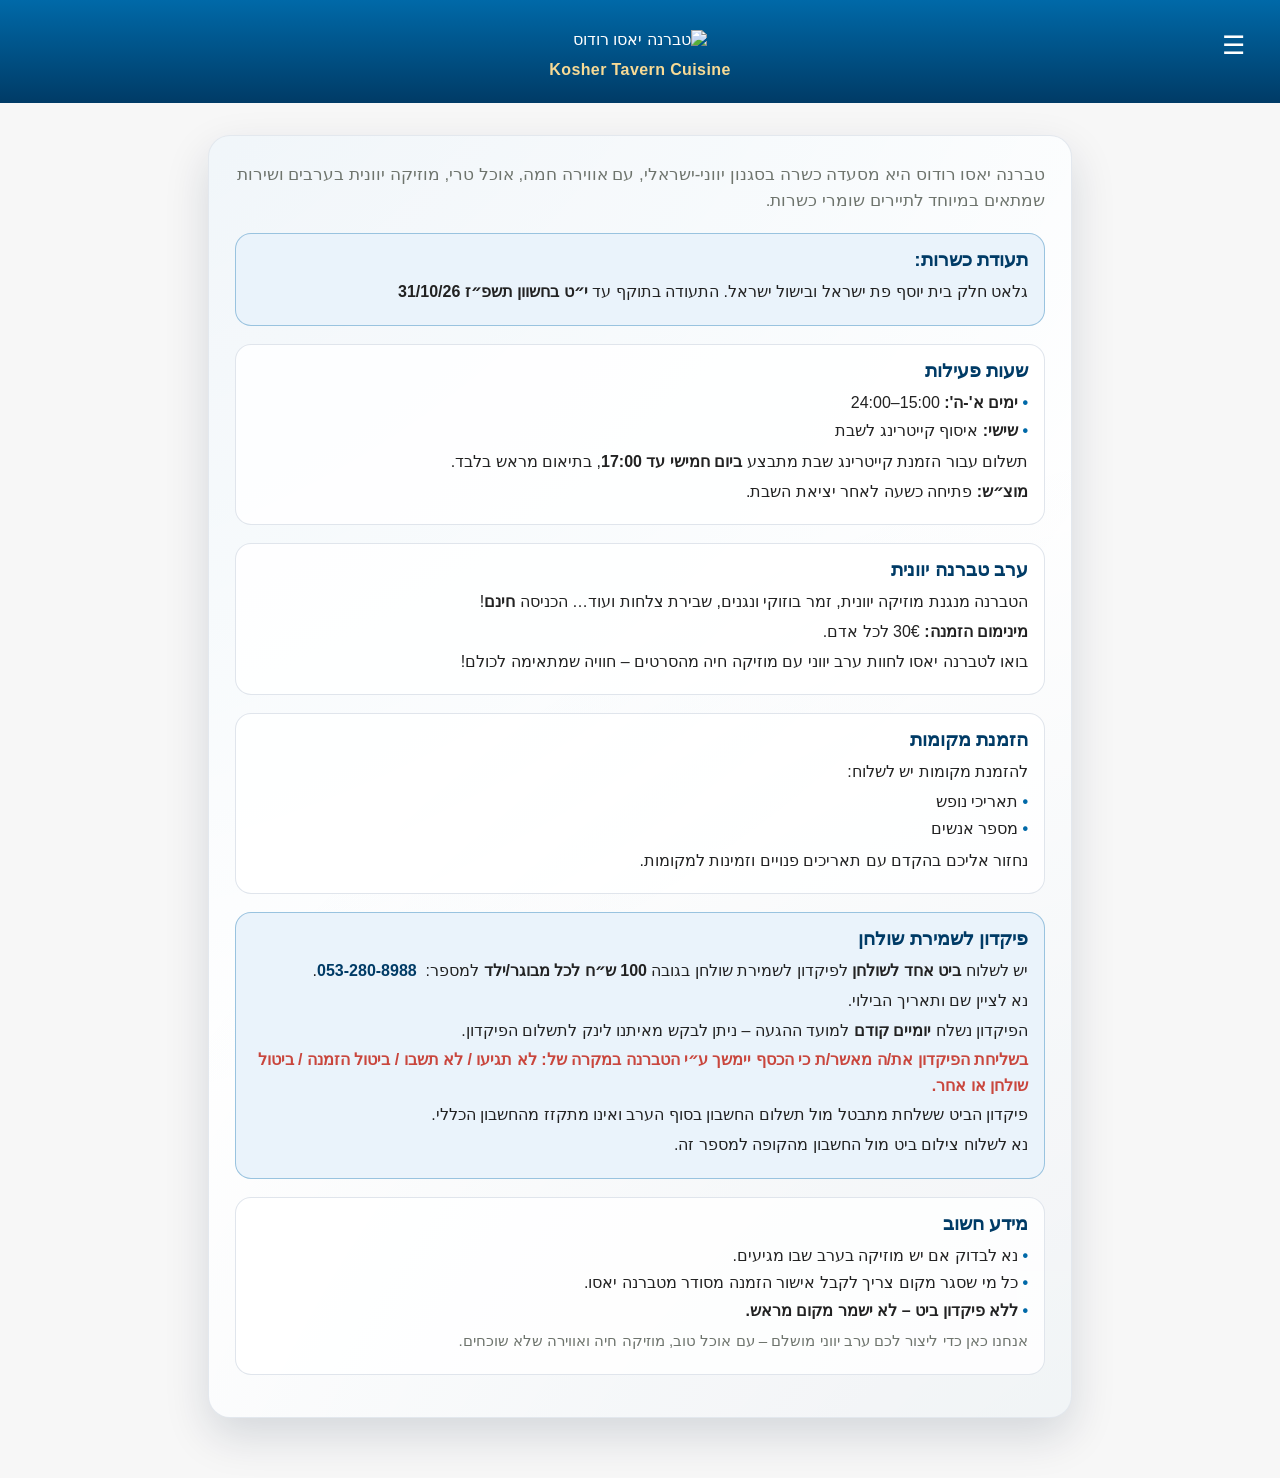
==== index.html @ 603217aa "Create index.html with homepage layout and styles Add initial HTML structure and styles for the home" ====
<!doctype html>
<html dir="rtl" lang="he">
<head>
  <meta charset="utf-8"> 
  <meta content="width=device-width, initial-scale=1.0" name="viewport">
  <link href="images/icon.ico" rel="icon" type="image/x-icon">
  <title>דף הבית – טברנה יאסו רודוס</title>
  <link href="css/style.css" rel="stylesheet">
  <style>
:root {
    --bg: #f7f7f7;
    --panel: #ffffff;
    --panel-strong: #eaf3fb;
    --text: #222;
    --muted: #6e746d;
    --line: #dde3ea;
    --brand: #0069a8;
    --brand-dark: #003b66;
    --gold: #f7da95;
    --danger: #c9463d;
    --shadow: 0 18px 45px rgba(0,30,55,.14);
}

body {
    min-height: 100vh;
}

.hero-subtitle {
    margin: 0;
    color: var(--gold);
    font-size: 16px;
    font-weight: 700;
    letter-spacing: .4px;
}

.page-wrap {
    max-width: 900px;
    margin: 32px auto 60px;
    padding: 0 18px;
}

.card {
    background: var(--panel);
    border-radius: 22px;
    padding: 26px 26px 30px;
    box-shadow: var(--shadow);
    border: 1px solid rgba(221,227,234,.8);
    position: relative;
    overflow: hidden;
}

.card::before {
    content: "";
    position: absolute;
    inset: -40%;
    background: radial-gradient(circle at 0 0, rgba(0,105,168,.10), transparent 55%),
                radial-gradient(circle at 100% 100%, rgba(0,59,102,.10), transparent 55%);
    opacity: .9;
    pointer-events: none;
}

.card-inner {
    position: relative;
    z-index: 1;
}

h1 {
    margin: 0 0 10px;
    font-size: 2rem;
    letter-spacing: .5px;
    text-align: center;
    color: #444;
}

.subtitle {
    margin: 0 0 18px;
    color: var(--muted);
    font-size: 1.05rem;
}

section.block {
    margin: 18px 0 12px;
    padding: 14px 16px 16px;
    border-radius: 16px;
    background: rgba(255,255,255,.82);
    border: 1px solid rgba(221,227,234,.9);
}

section.block.highlight {
    background: var(--panel-strong);
    border-color: rgba(0,105,168,.35);
}

section.block h2 {
    margin: 0 0 8px;
    font-size: 1.2rem;
    color: var(--brand-dark);
}

p {
    margin: 4px 0;
    line-height: 1.6;
    font-size: 1rem;
}

.list {
    margin: 4px 0 6px;
    padding: 0;
    list-style: none;
}

.list li {
    margin: 2px 0;
    line-height: 1.6;
}

.list li::before {
    content: "• ";
    color: var(--brand);
    font-weight: bold;
}

.phone {
    font-weight: 900;
    color: var(--brand-dark);
}

.note {
    font-size: .95rem;
    color: var(--muted);
    margin-top: 6px;
}

.danger {
    color: var(--danger);
    font-weight: 700;
}

@media (max-width: 640px) {
    h1 { font-size: 1.6rem; }
    .subtitle { font-size: 0.95rem; }
    p { font-size: 0.95rem; line-height: 1.55; }
    section.block { padding: 12px 14px; }
    .card { padding: 18px 16px 20px; border-radius: 16px; }
    .page-wrap { margin: 20px auto 35px; padding: 0 10px; }
}

	/* ===========================
   style.css - קובץ עיצוב משותף לכל 4 הדפים
   טברנה יאסו רודוס - עיצוב כחול
=========================== */

* {
	box-sizing: border-box;
	margin: 0;
	padding: 0;
}

body {
	font-family: Arial, Helvetica, sans-serif;
	background: #f7f7f7;
	color: #222;
}

a {
	color: inherit;
	text-decoration: none;
}

/* ===========================
   HEADER - זהה בכל הדפים
=========================== */
header {
	background: linear-gradient(to bottom, #0069a8, #003b66);
	color: white;
	text-align: center;
	padding: 30px 15px 20px;
	position: relative;
}

header h1 {
	font-size: 40px;
	letter-spacing: 3px;
	margin-bottom: 5px;
}

header p {
	font-size: 18px;
	margin-bottom: 15px;
}

header img {
	margin-bottom: 8px;
}

/* כפתור פתיחת תפריט צד */
.openbtn {
	font-size: 26px;
	cursor: pointer;
	background-color: transparent;
	color: white;
	padding: 10px 15px;
	border: none;
	position: absolute;
	top: 20px;
	right: 20px;
}

.openbtn:hover {
	color: #f7da95;
}

/* פנל ניווט צד */
.sidepanel {
	width: 0;
	position: fixed;
	z-index: 100;
	height: 100%;
	top: 0;
	right: 0;
	background-color: #003b66;
	overflow-x: hidden;
	transition: 0.4s;
	padding-top: 60px;
}

.sidepanel a {
	padding: 12px 25px;
	text-decoration: none;
	font-size: 22px;
	color: #ffffff;
	display: block;
	transition: 0.3s;
}

.sidepanel a:hover,
.sidepanel a.active {
	color: #f7da95;
}

.sidepanel .closebtn {
	position: absolute;
	top: 10px;
	left: 20px;
	font-size: 40px;
	color: white;
}

/* מיתוג שפה (בדף התפריט) */
.lang-switcher {
	display: flex;
	justify-content: center;
	gap: 12px;
	margin-top: 10px;
}

.lang-btn {
	background: rgba(255,255,255,0.15);
	border: 2px solid rgba(255,255,255,0.5);
	border-radius: 8px;
	color: white;
	padding: 6px 12px;
	cursor: pointer;
	font-size: 14px;
}

.lang-btn.active {
	background: white;
	color: #003b66;
}

/* ===========================
   ריספונסיביות משותפת
=========================== */
@media (max-width: 640px) {
	header {
		padding: 18px 10px;
	}

	header h1 {
		font-size: 28px;
	}

	header p {
		font-size: 15px;
	}

	.openbtn {
		font-size: 22px;
		top: 14px;
		right: 14px;
		padding: 6px 10px;
	}

	.sidepanel a {
		font-size: 20px;
		padding: 10px 20px;
	}
}  
  </style>
</head>
<body>

<header class="hero">
	<button class="openbtn" onclick="openNav()">☰</button>
    <img alt="טברנה יאסו רודוס" height="48" src="images/Logo.png" width="200">
	<p class="hero-subtitle">Kosher Tavern Cuisine</p>
	<div id="mySidepanel" class="sidepanel">
		<a class="closebtn" href="javascript:void(0)" onclick="closeNav()">×</a>
		<a class="active" href="https://yasou-taverna.github.io/kosher-restaurant/">דף הבית</a>
		<a href="https://yasou-taverna.github.io/kosher-restaurant/menu.html">תפריט</a>
		<a href="https://yasou-taverna.github.io/kosher-restaurant/privacy-policy.html">מדיניות פרטיות</a>
		<a href="https://yasou-taverna.github.io/kosher-restaurant/Contact-Us.html">צור קשר</a> 
	    <a href="https://yasou-taverna.github.io/kosher-restaurant/Kosher-Certificate.html">תעודת כשרות</a>
		<a href="https://yasou-taverna.github.io/kosher-restaurant/Location.html">המיקום שלנו</a>
		<a href="https://yasou-taverna.github.io/kosher-restaurant/booking.html">הזמנת שולחן</a>
	</div>
</header>

<main class="page-wrap">
  <article class="card">
    <div class="card-inner">

      <p class="subtitle">
        טברנה יאסו רודוס היא מסעדה כשרה בסגנון יווני‑ישראלי, עם אווירה חמה, אוכל טרי,
        מוזיקה יוונית בערבים ושירות שמתאים במיוחד לתיירים שומרי כשרות.
      </p>

      <section class="block highlight">
        <h2>תעודת כשרות:</h2>
        
        <p>גלאט חלק בית יוסף פת ישראל ובישול ישראל. התעודה בתוקף עד <strong>י״ט 
		בחשוון תשפ״ז 31/10/26</strong></p>
      </section>

      <section class="block">
        <h2>שעות פעילות</h2>
        <ul class="list">
          <li><strong>ימים א'-ה':</strong> 15:00–24:00</li>
          <li><strong>שישי:</strong> איסוף קייטרינג לשבת</li>
        </ul>
        <p>
          תשלום עבור הזמנת קייטרינג שבת מתבצע
          <strong>ביום חמישי עד 17:00</strong>, בתיאום מראש בלבד.
        </p>
        <p><strong>מוצ״ש:</strong> פתיחה כשעה לאחר יציאת השבת.</p>
      </section>

      <section class="block">
        <h2>ערב טברנה יוונית</h2>
        <p>
          הטברנה מנגנת מוזיקה יוונית, זמר בוזוקי ונגנים, שבירת צלחות ועוד…
          הכניסה <strong>חינם</strong>!
        </p>
        <p><strong>מינימום הזמנה:</strong> 30€ לכל אדם.</p>
        <p>
          בואו לטברנה יאסו לחוות ערב יווני עם מוזיקה חיה מהסרטים –
          חוויה שמתאימה לכולם!
        </p>
      </section>

      <section class="block">
        <h2>הזמנת מקומות</h2>
        <p>
          להזמנת מקומות יש לשלוח:
        </p>
        <ul class="list">
          <li>תאריכי נופש</li>
          <li>מספר אנשים</li>
        </ul>
        <p>נחזור אליכם בהקדם עם תאריכים פנויים וזמינות למקומות.</p>
      </section>

      <section class="block highlight">
        <h2>פיקדון לשמירת שולחן</h2>
        <p>
          יש לשלוח <strong>ביט אחד לשולחן</strong> לפיקדון לשמירת שולחן
          בגובה <strong>100 ש״ח לכל מבוגר/ילד</strong> למספר:
          <span class="phone" style="direction:ltr; unicode-bidi:embed;">053-280-8988
           </span>.
        </p>
        <p>נא לציין שם ותאריך הבילוי.</p>
        <p>
          הפיקדון נשלח <strong>יומיים קודם</strong> למועד ההגעה –
          ניתן לבקש מאיתנו לינק לתשלום הפיקדון.
        </p>
        <p class="danger">
          בשליחת הפיקדון את/ה מאשר/ת כי הכסף יימשך ע״י הטברנה במקרה של:
          לא תגיעו / לא תשבו / ביטול הזמנה / ביטול שולחן או אחר.
        </p>
        <p>
          פיקדון הביט ששלחת מתבטל מול תשלום החשבון בסוף הערב
          ואינו מתקזז מהחשבון הכללי.
        </p>
        <p>
          נא לשלוח צילום ביט מול החשבון מהקופה למספר זה.
        </p>
      </section>

      <section class="block">
        <h2>מידע חשוב</h2>
        <ul class="list">
          <li>נא לבדוק אם יש מוזיקה בערב שבו מגיעים.</li>
          <li>כל מי שסגר מקום צריך לקבל אישור הזמנה מסודר מטברנה יאסו.</li>
          <li><strong>ללא פיקדון ביט – לא ישמר מקום מראש.</strong></li>
        </ul>
        <p class="note">
          אנחנו כאן כדי ליצור לכם ערב יווני מושלם – עם אוכל טוב, מוזיקה חיה ואווירה שלא שוכחים.
        </p>
      </section>

    </div>
  </article>
</main>
<script>
function openNav() {
  document.getElementById("mySidepanel").style.width = "250px";
}

function closeNav() {
  document.getElementById("mySidepanel").style.width = "0";
}
</script>
<script src="js/faq-data.js"></script>	
<script src="js/chatbot.js"></script
</body>
</html>
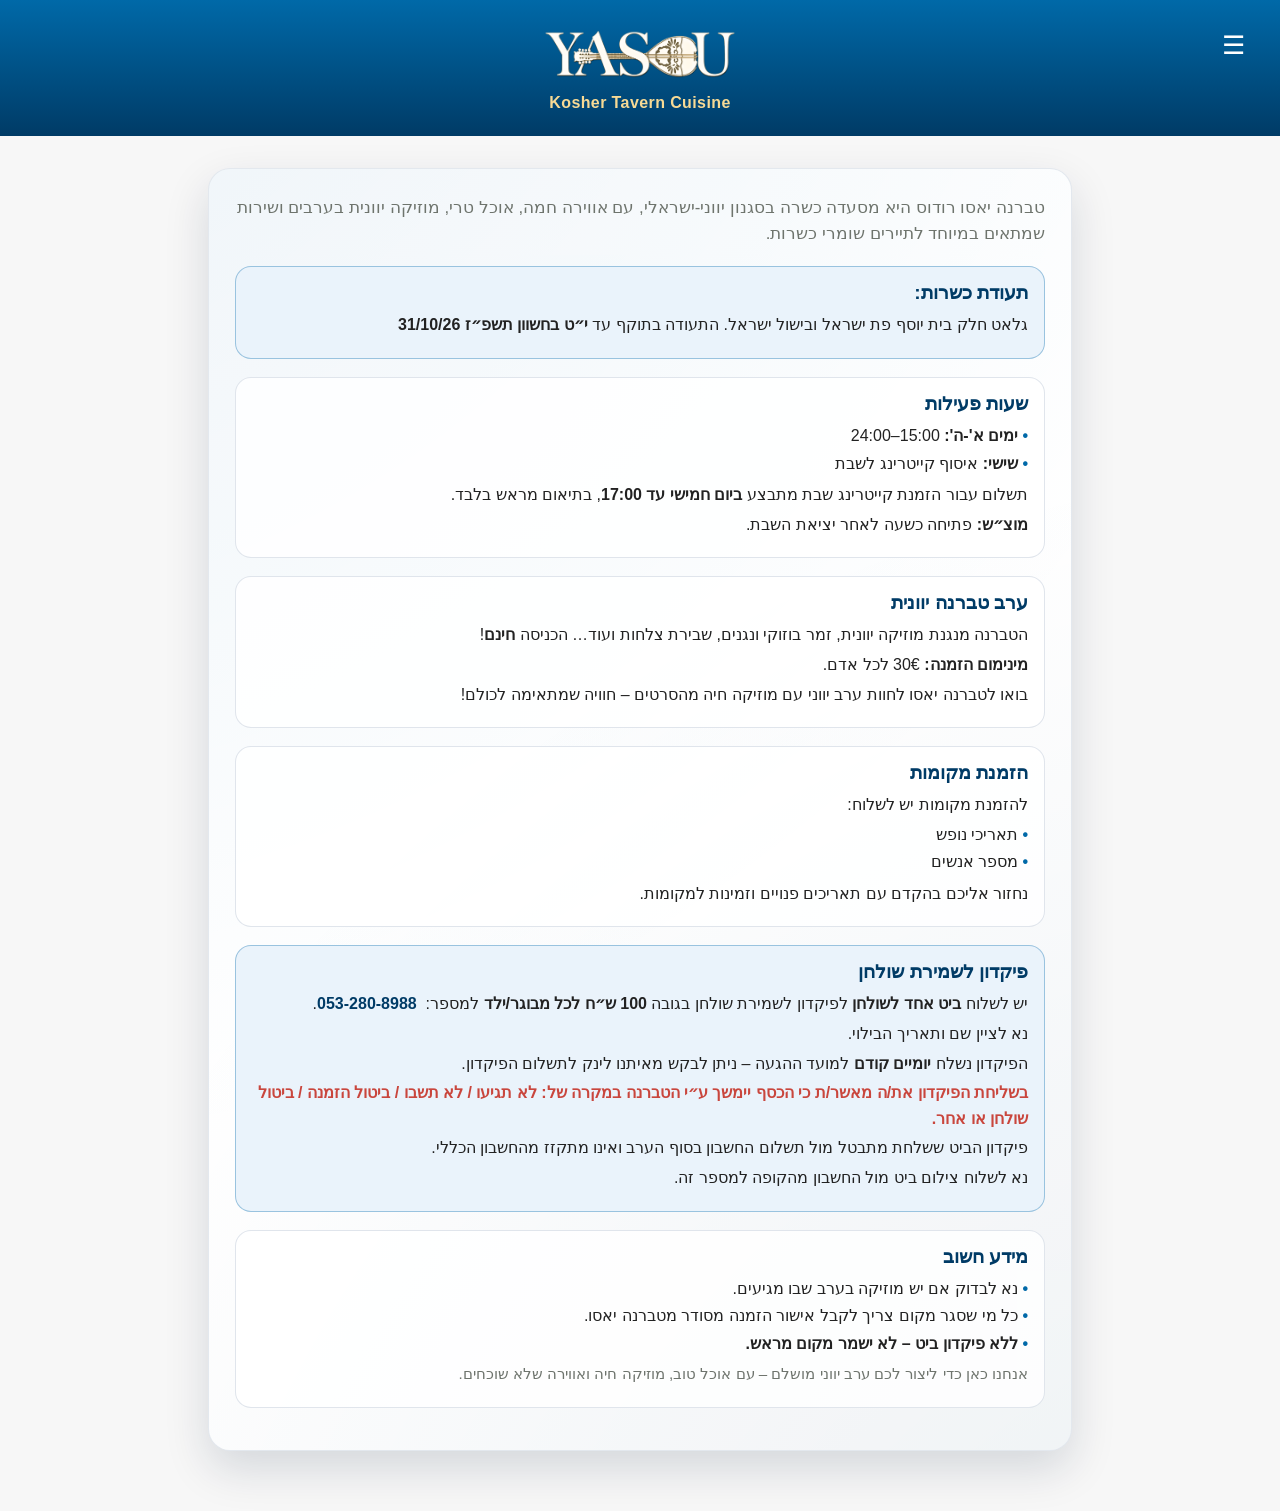
==== commit 07498098: "Update links to point to Rhodes site" ====
--- a/index.html
+++ b/index.html
@@ -309,13 +309,13 @@
 	<p class="hero-subtitle">Kosher Tavern Cuisine</p>
 	<div id="mySidepanel" class="sidepanel">
 		<a class="closebtn" href="javascript:void(0)" onclick="closeNav()">×</a>
-		<a class="active" href="https://yasou-taverna.github.io/kosher-restaurant/">דף הבית</a>
-		<a href="https://yasou-taverna.github.io/kosher-restaurant/menu.html">תפריט</a>
-		<a href="https://yasou-taverna.github.io/kosher-restaurant/privacy-policy.html">מדיניות פרטיות</a>
-		<a href="https://yasou-taverna.github.io/kosher-restaurant/Contact-Us.html">צור קשר</a> 
-	    <a href="https://yasou-taverna.github.io/kosher-restaurant/Kosher-Certificate.html">תעודת כשרות</a>
-		<a href="https://yasou-taverna.github.io/kosher-restaurant/Location.html">המיקום שלנו</a>
-		<a href="https://yasou-taverna.github.io/kosher-restaurant/booking.html">הזמנת שולחן</a>
+		<a class="active" href="https://yasou-taverna.github.io/Rhodes/">דף הבית</a>
+		<a href="https://yasou-taverna.github.io/Rhodes/menu.html">תפריט</a>
+		<a href="https://yasou-taverna.github.io/Rhodes/privacy-policy.html">מדיניות פרטיות</a>
+		<a href="https://yasou-taverna.github.io/Rhodes/Contact-Us.html">צור קשר</a> 
+	    <a href="https://yasou-taverna.github.io/Rhodes/Kosher-Certificate.html">תעודת כשרות</a>
+		<a href="https://yasou-taverna.github.io/Rhodes/Location.html">המיקום שלנו</a>
+		<a href="https://yasou-taverna.github.io/Rhodes/booking.html">הזמנת שולחן</a>
 	</div>
 </header>
 
--- a/css/style.css
+++ b/css/style.css
@@ -0,0 +1,152 @@
+/* ===========================
+   style.css - קובץ עיצוב משותף לכל 4 הדפים
+   טברנה יאסו רודוס - עיצוב כחול
+=========================== */
+
+* {
+	box-sizing: border-box;
+	margin: 0;
+	padding: 0;
+}
+
+body {
+	font-family: Arial, Helvetica, sans-serif;
+	background: #f7f7f7;
+	color: #222;
+}
+
+a {
+	color: inherit;
+	text-decoration: none;
+}
+
+/* ===========================
+   HEADER - זהה בכל הדפים
+=========================== */
+header {
+	background: linear-gradient(to bottom, #0069a8, #003b66);
+	color: white;
+	text-align: center;
+	padding: 30px 15px 20px;
+	position: relative;
+}
+
+header h1 {
+	font-size: 40px;
+	letter-spacing: 3px;
+	margin-bottom: 5px;
+}
+
+header p {
+	font-size: 18px;
+	margin-bottom: 15px;
+}
+
+header img {
+	margin-bottom: 8px;
+}
+
+/* כפתור פתיחת תפריט צד */
+.openbtn {
+	font-size: 26px;
+	cursor: pointer;
+	background-color: transparent;
+	color: white;
+	padding: 10px 15px;
+	border: none;
+	position: absolute;
+	top: 20px;
+	right: 20px;
+}
+
+.openbtn:hover {
+	color: #f7da95;
+}
+
+/* פנל ניווט צד */
+.sidepanel {
+	width: 0;
+	position: fixed;
+	z-index: 100;
+	height: 100%;
+	top: 0;
+	right: 0;
+	background-color: #003b66;
+	overflow-x: hidden;
+	transition: 0.4s;
+	padding-top: 60px;
+}
+
+.sidepanel a {
+	padding: 12px 25px;
+	text-decoration: none;
+	font-size: 22px;
+	color: #ffffff;
+	display: block;
+	transition: 0.3s;
+}
+
+.sidepanel a:hover,
+.sidepanel a.active {
+	color: #f7da95;
+}
+
+.sidepanel .closebtn {
+	position: absolute;
+	top: 10px;
+	left: 20px;
+	font-size: 40px;
+	color: white;
+}
+
+/* מיתוג שפה (בדף התפריט) */
+.lang-switcher {
+	display: flex;
+	justify-content: center;
+	gap: 12px;
+	margin-top: 10px;
+}
+
+.lang-btn {
+	background: rgba(255,255,255,0.15);
+	border: 2px solid rgba(255,255,255,0.5);
+	border-radius: 8px;
+	color: white;
+	padding: 6px 12px;
+	cursor: pointer;
+	font-size: 14px;
+}
+
+.lang-btn.active {
+	background: white;
+	color: #003b66;
+}
+
+/* ===========================
+   ריספונסיביות משותפת
+=========================== */
+@media (max-width: 640px) {
+	header {
+		padding: 18px 10px;
+	}
+
+	header h1 {
+		font-size: 28px;
+	}
+
+	header p {
+		font-size: 15px;
+	}
+
+	.openbtn {
+		font-size: 22px;
+		top: 14px;
+		right: 14px;
+		padding: 6px 10px;
+	}
+
+	.sidepanel a {
+		font-size: 20px;
+		padding: 10px 20px;
+	}
+}
